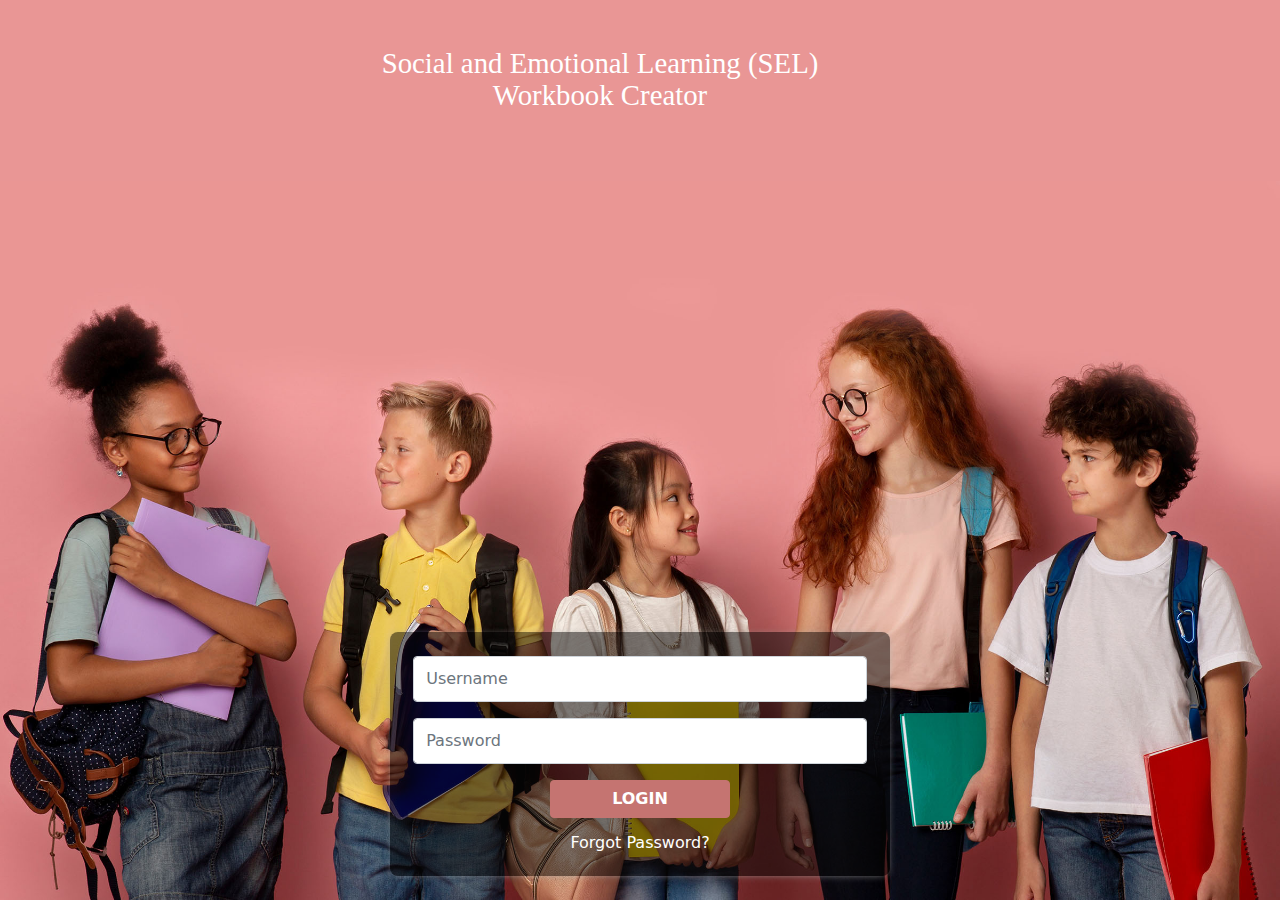
==== index.html @ f0134ca8 "Added landing page files" ====
<!DOCTYPE html>
<html lang="en">

<head>
    <meta charset="UTF-8">
    <meta http-equiv="X-UA-Compatible" content="IE=edge">
    <meta name="viewport" content="width=device-width, initial-scale=1.0">
    <link rel="stylesheet" href="assets/css/bootstrap.min.css">
    <link rel="stylesheet" href="assets/css/fonts.css">
    <link rel="stylesheet" href="assets/css/styles.css">

    <title>Landing Page</title>
</head>

<body class="landing-page">
    <!-- start login -->
    <section class="login-container container d-flex flex-column justify-content-center align-items-center ">

        <div class="title-top">
            Social and Emotional Learning (SEL) <br>
            Workbook Creator
        </div>

        <form class="row login-form">
            <div class="col-12 mb-3">
                <div class="input-group has-validation">
                    <input type="text" class="form-control " placeholder="Username" id="username" name="username" onkeyup="checkValid()">
                    <div id="validationServerUsernameFeedback" class="invalid-feedback">
                        Please choose a username.
                    </div>
                </div>
            </div>
            <div class="col-12 mb-3">
                <div class="input-group has-validation">
                    <input type="password" class="form-control" placeholder="Password" id="password" name="password" onkeyup="checkValid()">
                    <div id="validationServerPasswordFeedback" class="invalid-feedback">
                        Please choose a Password.
                    </div>
                </div>
            </div>
            <div class="col-12">
                <button type="button" class="btn btn-primary submit-btn">Login</button>
            </div>
            <div class="col-12">
                <a class="forgot-passowrd" href="#">
                    Forgot Password?
                </a>
            </div>
        </form>
        </div>


        <script src="assets/js/jquery.min.js"></script>
        <script src="assets/js/bootstrap.min.js"></script>
        <script src="assets/js/main.js"></script>
</body>

</html>
---- assets/css/fonts.css ----
/** Generated by FG **/
@font-face {
	font-family: 'Garamond-Medium';
	src: url('../fonts/Garamond-Medium.eot');
	src: local('☺'), url('../fonts/Garamond-Medium.woff') format('woff'), url('../fonts/Garamond-Medium.ttf') format('truetype'), url('../fonts/Garamond-Medium.svg') format('svg');
	font-weight: normal;
	font-style: normal;
}
---- assets/css/styles.css ----
html,body{
    padding: 0;
}
body.landing-page{
    position: relative;
    min-height: 100vh;
    height: auto;
    width: 100%;
    overflow: hidden;
    overflow-y: auto;
    background-color: #e99695;
    background-image: url(../images/bg.jpg);
    background-position: bottom center;
    background-repeat: no-repeat;
    background-size: cover;
    display: flex;
    justify-content: center;
    align-items: center;
}
.landing-page .login-container{
    min-height: 100vh;
    height: fit-content;
    overflow: hidden;
    padding-bottom: 1.5rem;
    justify-content: flex-start !important;
}
.landing-page .title-top{
    /* color: #00267a; */
    color: #fff;
    font-family: 'Garamond-Medium';
    text-align: center;
    font-size: 1.8rem;
    line-height: 1.1;
    margin-top: 2rem;
    margin-bottom: auto;
    padding: 1rem;
    padding-right: 6rem;
}

.landing-page .login-form{
    margin-bottom: 1rem;
    max-width: 500px;
    margin: 0 auto;
    width: 90%;
    padding: 1.5rem .7rem 1.5rem;
    background-color: rgb(8 8 8 / 50%);
    border-radius: .5rem;
    box-shadow: 0px 1px 9px -3px #a7a7a7;
}
.landing-page .login-form .submit-btn{
    display: block;
    margin: auto;
    width: 100%;
    max-width: 180px;
    background-color: #c57471 !important;
    color: #FFF;
    border-color: #c57471;
    text-transform: uppercase;
    font-weight: bold;
    transition: all .3s ease-in-out;
}

.landing-page .login-form .submit-btn:hover,
.landing-page .login-form .submit-btn:focus{
    box-shadow: 0px 4px 11px -8px #ffffff;
    background-color: #ea9694 !important;
    border: 1px solid #ea9694 !important;
}
.landing-page .login-form .forgot-passowrd{
    color: #FFF;
    font-size: 16px;
    line-height: 1.1;
    display: block;
    text-align: center;
    margin: 1rem auto 0;
    text-decoration: none;
}
.landing-page .login-form .forgot-passowrd:hover{
    text-decoration:underline;
}

.landing-page .login-form .form-control{
    line-height: 2;
}
.landing-page .invalid-feedback{
    font-weight:600;
    color: #fff;
}

/* responsive */
@media (min-width:1400px) {
    .landing-page .login-form{
        margin-bottom: 4rem;
    }
}


@media (max-width:1366px) and (min-height:625px) {
     body.landing-page {
        background-size: contain !important;
    }
   /* .landing-page .login-form{
        margin-bottom:auto;
    }
    .landing-page .title-top{
        margin-bottom:2rem;
    }
    */

}
@media (max-width:1024px){
     body.landing-page {
        background-size: cover;
    }
}

@media (max-width:1024px) and (orientation:portrait){
    .landing-page .login-form{
        margin:0 auto;
        margin-bottom: auto;
    }
    .landing-page .title-top{
        margin-bottom:2rem;
        margin-top: auto;
    }
}

@media (max-width:1366px) and (max-height:650px) and (orientation:landscape){
    .landing-page .title-top{
        font-size: 1.7rem;
    }
    body.landing-page{
        background-position: 0;
    }
}

@media (max-width:992px) {
    .landing-page .title-top{
        font-size: 1.6rem;
        margin: 0 auto;
        padding: 1rem;
        padding-top: 3rem;
    }
    .landing-page .login-form .form-control{
        line-height: 1.4;
    }
}


@media (max-width:992px) and (orientation:landscape){
    body.landing-page {
        background-size: cover;
    }
    .landing-page .login-form{
        padding: 1rem .5rem;
        margin-top: auto;
    }
    .landing-page .title-top{
        padding-top: 1rem;
    }
}

@media (max-width:767px) {
    .landing-page .title-top{
        font-size: 1.2rem;
    }
}
@media (max-width:768px) and (orientation:portrait){
 body.landing-page {
     background-size:contain;
 }   
}
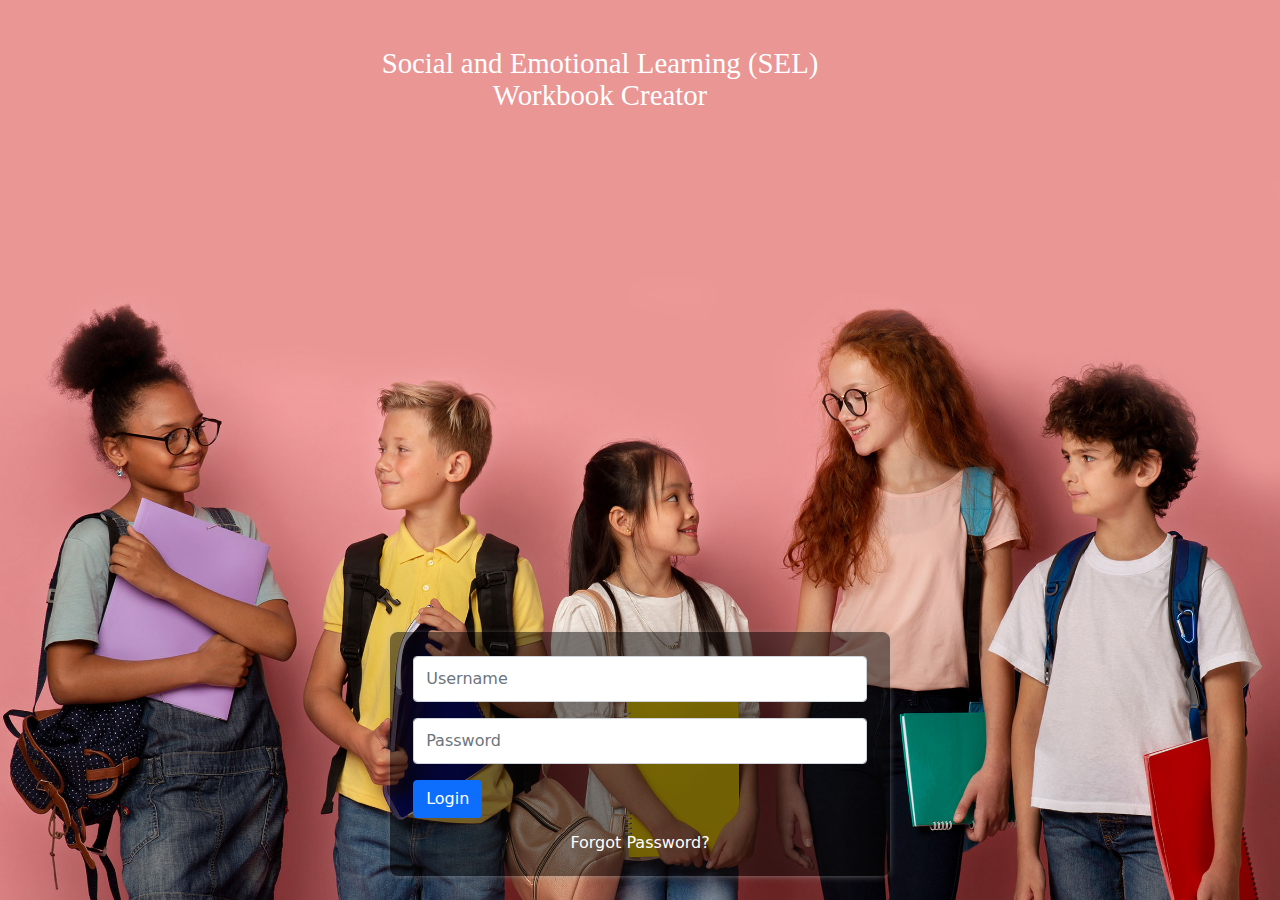
==== commit 63f23517: "Added change-password page" ====
--- a/index.html
+++ b/index.html
@@ -24,35 +24,29 @@
         <form class="row login-form">
             <div class="col-12 mb-3">
                 <div class="input-group has-validation">
-                    <input type="text" class="form-control " placeholder="Username" id="username" name="username" onkeyup="checkValid()">
-                    <div id="validationServerUsernameFeedback" class="invalid-feedback">
-                        Please choose a username.
-                    </div>
+                    <input type="text" class="form-control " placeholder="Username" id="username" name="username" onkeyup="checkValid()" onkeypress="validateName(event)">
                 </div>
             </div>
             <div class="col-12 mb-3">
                 <div class="input-group has-validation">
                     <input type="password" class="form-control" placeholder="Password" id="password" name="password" onkeyup="checkValid()">
-                    <div id="validationServerPasswordFeedback" class="invalid-feedback">
-                        Please choose a Password.
-                    </div>
                 </div>
             </div>
             <div class="col-12">
-                <button type="button" class="btn btn-primary submit-btn">Login</button>
+                <button type="button" class="btn btn-primary login-btn">Login</button>
             </div>
             <div class="col-12">
-                <a class="forgot-passowrd" href="#">
+                <a class="forgot-passowrd" href="forgot-password.html">
                     Forgot Password?
                 </a>
             </div>
         </form>
-        </div>
+    </section>
 
 
-        <script src="assets/js/jquery.min.js"></script>
-        <script src="assets/js/bootstrap.min.js"></script>
-        <script src="assets/js/main.js"></script>
+    <script src="assets/js/jquery.min.js"></script>
+    <script src="assets/js/bootstrap.min.js"></script>
+    <script src="assets/js/main.js"></script>
 </body>
 
-</html>
+</html>--- a/assets/css/styles.css
+++ b/assets/css/styles.css
@@ -95,7 +95,7 @@
 }
 
 
-@media (max-width:1366px) and (min-height:625px) {
+@media (max-width:1366px) and (min-height:769px) {
      body.landing-page {
         background-size: contain !important;
     }
